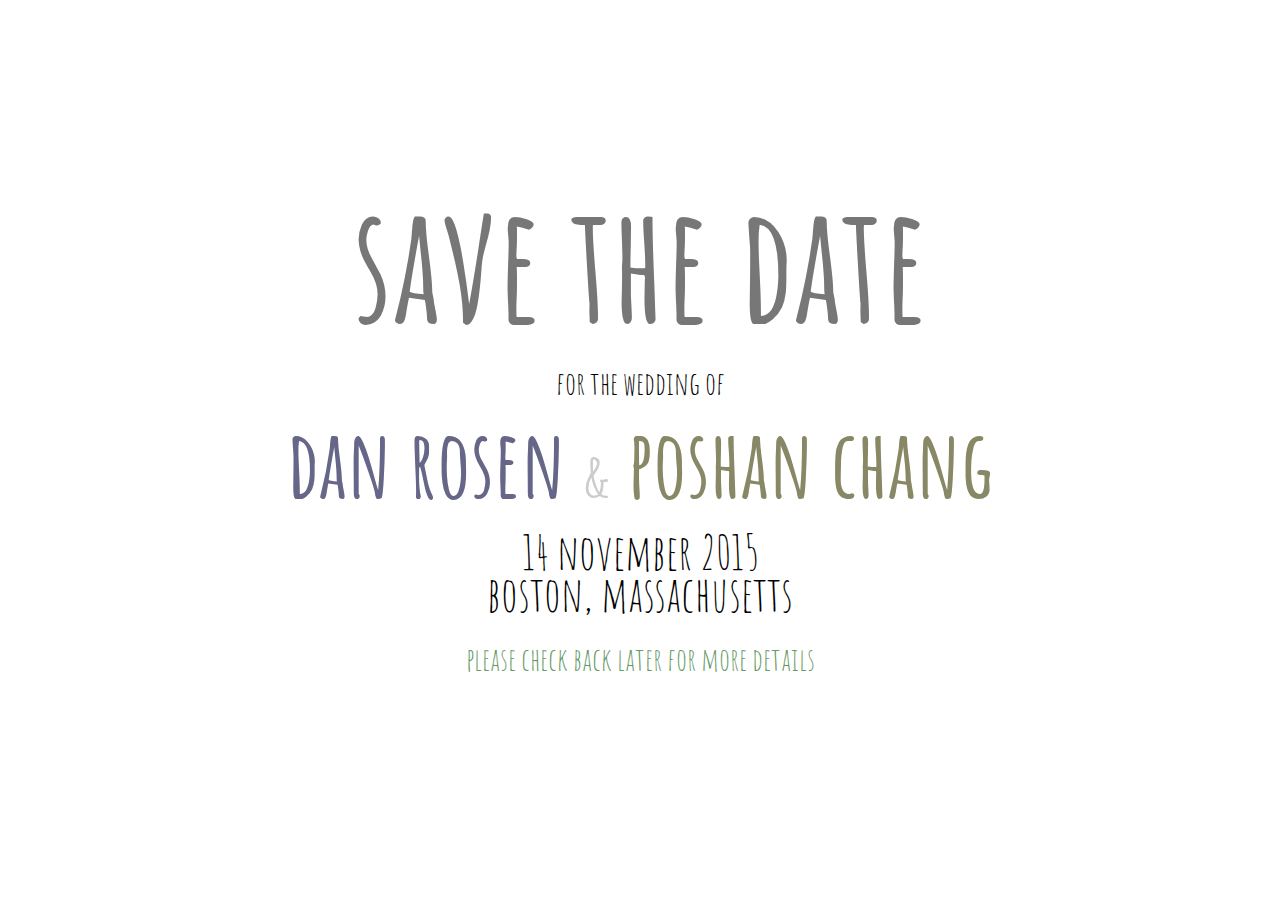
==== index.html @ 92b2789a "save the date" ====
<html>
  <head>
    <title>dan &amp; poshan</title>
    <style>
@import url(https://fonts.googleapis.com/css?family=Amatic+SC:400,700);

body {
  height: 95%;
}

#container {
  text-align: center;
  position: relative;
  top: 50%;
  transform: translateY(-50%);
  -ms-transform: translateY(-50%);
  -webkit-transform: translateY(-50%);

  font-family: 'Amatic SC', cursive;
}

#a {
  font-size: 120pt;
  font-weight: bold;
  color: #777;
}

#b {
  font-size: 24pt;
}

#c {
  font-size: 70pt;
  font-weight: bold;
  color: #ccc;
}

#d {
  font-size: 36pt;
}

#e {
  font-size: 36pt;
  line-height: 50%;
}

#f {
  font-size: 24pt;
  line-height: 80pt;
  color: #696;
}

#dr {
  color: #668;
}

#and {
  font-size: 60%;
}

#pc {
  color: #886;
}
    </style>
  </head>
  <body>
    <div id="container">
      <div id="a">save the date</div>
      <div id="b">for the wedding of</div>
      <div id="c"><span id="dr">dan rosen</span> <span id="and">&amp;</span> <span id="pc">poshan chang</span></div>
      <div id="d">14 november 2015</div>
      <div id="e">boston, massachusetts</div>
      <div id="f">please check back later for more details</div>
    </div>
  </body>
</html>
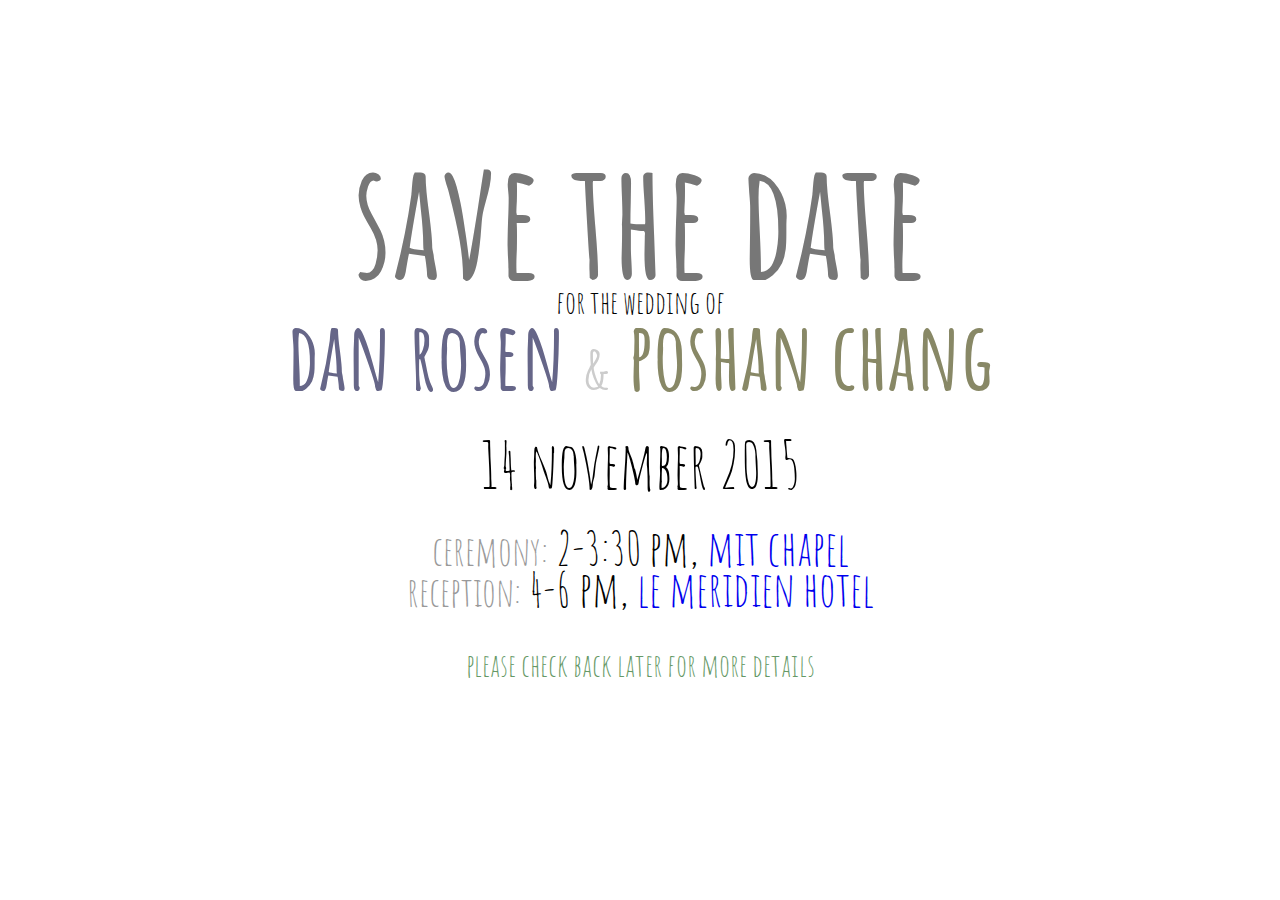
==== commit 3cc07547: "details" ====
--- a/index.html
+++ b/index.html
@@ -22,6 +22,7 @@
 #a {
   font-size: 120pt;
   font-weight: bold;
+  line-height: 80%;
   color: #777;
 }
 
@@ -31,23 +32,33 @@
 
 #c {
   font-size: 70pt;
+  line-height: 70%;
   font-weight: bold;
   color: #ccc;
 }
 
 #d {
-  font-size: 36pt;
+  font-size: 48pt;
+  line-height: 200%;
 }
 
-#e {
+.e {
   font-size: 36pt;
-  line-height: 50%;
+  line-height: 80%;
 }
 
 #f {
   font-size: 24pt;
   line-height: 80pt;
   color: #696;
+}
+
+small {
+  color: #999;
+}
+
+a {
+  text-decoration: none;
 }
 
 #dr {
@@ -69,7 +80,8 @@
       <div id="b">for the wedding of</div>
       <div id="c"><span id="dr">dan rosen</span> <span id="and">&amp;</span> <span id="pc">poshan chang</span></div>
       <div id="d">14 november 2015</div>
-      <div id="e">boston, massachusetts</div>
+      <div class="e"><small>ceremony:</small> 2-3:30 pm, <a href="https://goo.gl/maps/9RsnkdVAsHK2">mit chapel</a></div>
+      <div class="e"><small>reception:</small> 4-6 pm, <a href="https://goo.gl/maps/V6GRVm1zHkt">le meridien hotel</a></div>
       <div id="f">please check back later for more details</div>
     </div>
   </body>
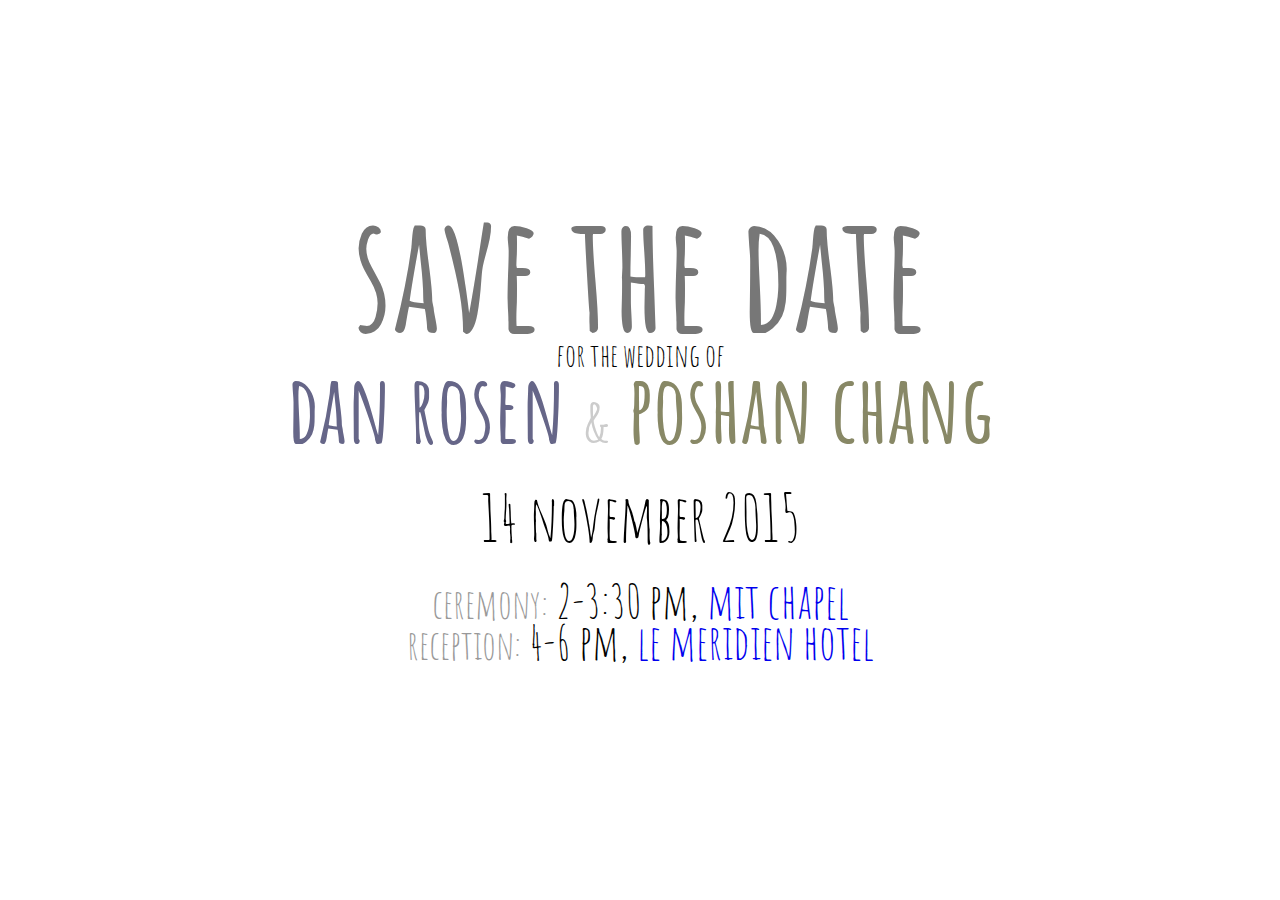
==== commit 60f1579f: "details" ====
--- a/index.html
+++ b/index.html
@@ -1,78 +1,7 @@
 <html>
   <head>
     <title>dan &amp; poshan</title>
-    <style>
-@import url(https://fonts.googleapis.com/css?family=Amatic+SC:400,700);
-
-body {
-  height: 95%;
-}
-
-#container {
-  text-align: center;
-  position: relative;
-  top: 50%;
-  transform: translateY(-50%);
-  -ms-transform: translateY(-50%);
-  -webkit-transform: translateY(-50%);
-
-  font-family: 'Amatic SC', cursive;
-}
-
-#a {
-  font-size: 120pt;
-  font-weight: bold;
-  line-height: 80%;
-  color: #777;
-}
-
-#b {
-  font-size: 24pt;
-}
-
-#c {
-  font-size: 70pt;
-  line-height: 70%;
-  font-weight: bold;
-  color: #ccc;
-}
-
-#d {
-  font-size: 48pt;
-  line-height: 200%;
-}
-
-.e {
-  font-size: 36pt;
-  line-height: 80%;
-}
-
-#f {
-  font-size: 24pt;
-  line-height: 80pt;
-  color: #696;
-}
-
-small {
-  color: #999;
-}
-
-a {
-  text-decoration: none;
-}
-
-#dr {
-  color: #668;
-}
-
-#and {
-  font-size: 60%;
-}
-
-#pc {
-  color: #886;
-}
-    </style>
+    <link rel="stylesheet" type="text/css" href="style.css">
   </head>
   <body>
     <div id="container">
@@ -80,9 +9,8 @@
       <div id="b">for the wedding of</div>
       <div id="c"><span id="dr">dan rosen</span> <span id="and">&amp;</span> <span id="pc">poshan chang</span></div>
       <div id="d">14 november 2015</div>
-      <div class="e"><small>ceremony:</small> 2-3:30 pm, <a href="https://goo.gl/maps/9RsnkdVAsHK2">mit chapel</a></div>
-      <div class="e"><small>reception:</small> 4-6 pm, <a href="https://goo.gl/maps/V6GRVm1zHkt">le meridien hotel</a></div>
-      <div id="f">please check back later for more details</div>
+      <div class="e"><small>ceremony:</small> 2-3:30 pm, <a href="mit-chapel.html">mit chapel</a></div>
+      <div class="e"><small>reception:</small> 4-6 pm, <a href="le-meridien-hotel.html">le meridien hotel</a></div>
     </div>
   </body>
 </html>
--- a/style.css
+++ b/style.css
@@ -0,0 +1,74 @@
+@import url(https://fonts.googleapis.com/css?family=Amatic+SC:400,700);
+
+body {
+  height: 95%;
+}
+
+#container {
+  text-align: center;
+  position: relative;
+  top: 50%;
+  transform: translateY(-50%);
+  -ms-transform: translateY(-50%);
+  -webkit-transform: translateY(-50%);
+
+  font-family: 'Amatic SC', cursive;
+}
+
+#a {
+  font-size: 120pt;
+  font-weight: bold;
+  line-height: 80%;
+  color: #777;
+}
+
+#b {
+  font-size: 24pt;
+}
+
+#c {
+  font-size: 70pt;
+  line-height: 70%;
+  font-weight: bold;
+  color: #ccc;
+}
+
+#d {
+  font-size: 48pt;
+  line-height: 200%;
+}
+
+.e {
+  font-size: 36pt;
+  line-height: 80%;
+}
+
+#f {
+  font-size: 24pt;
+  padding-top: 1em;
+  color: #696;
+}
+
+small {
+  color: #999;
+}
+
+a {
+  text-decoration: none;
+}
+
+a:hover {
+  font-weight: bold;
+}
+
+#dr {
+  color: #668;
+}
+
+#and {
+  font-size: 60%;
+}
+
+#pc {
+  color: #886;
+}
